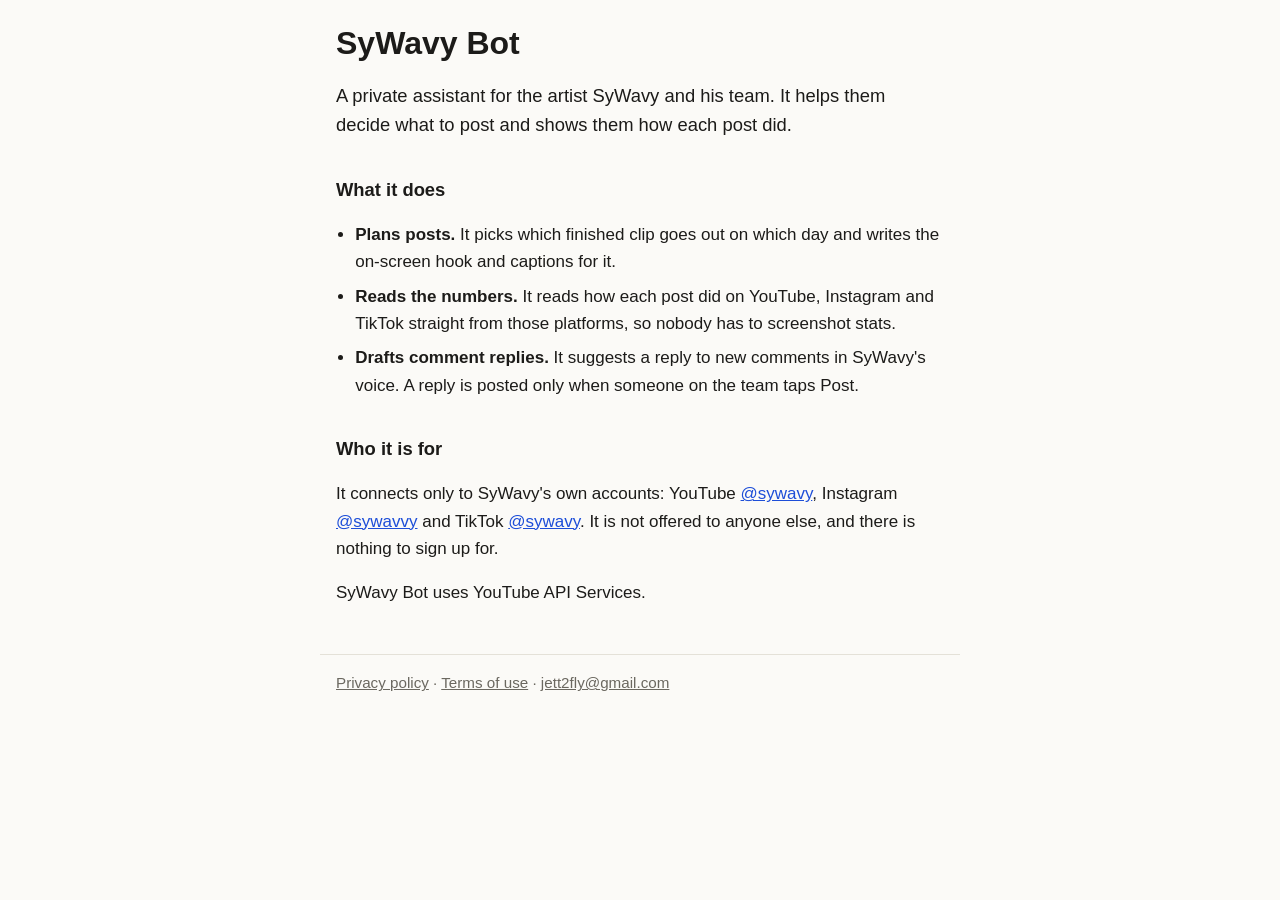
==== index.html @ cb7c3e68 "Home page, privacy policy and terms for SyWavy Bot Co-Authored-By: Claude Opus 5.5 (1M context) <nor" ====
<!doctype html>
<html lang="en">
<head>
<meta charset="utf-8">
<meta name="viewport" content="width=device-width, initial-scale=1">
<title>SyWavy Bot</title>
<meta name="description" content="A private assistant for the artist SyWavy's own social accounts.">
<link rel="stylesheet" href="style.css">
</head>
<body>
<main>
<h1>SyWavy Bot</h1>
<p class="lede">A private assistant for the artist SyWavy and his team. It helps them decide what to post and shows them how each post did.</p>

<h2>What it does</h2>
<ul>
<li><strong>Plans posts.</strong> It picks which finished clip goes out on which day and writes the on-screen hook and captions for it.</li>
<li><strong>Reads the numbers.</strong> It reads how each post did on YouTube, Instagram and TikTok straight from those platforms, so nobody has to screenshot stats.</li>
<li><strong>Drafts comment replies.</strong> It suggests a reply to new comments in SyWavy's voice. A reply is posted only when someone on the team taps Post.</li>
</ul>

<h2>Who it is for</h2>
<p>It connects only to SyWavy's own accounts: YouTube <a href="https://www.youtube.com/@sywavy">@sywavy</a>, Instagram <a href="https://www.instagram.com/sywavvy/">@sywavvy</a> and TikTok <a href="https://www.tiktok.com/@sywavy">@sywavy</a>. It is not offered to anyone else, and there is nothing to sign up for.</p>

<p>SyWavy Bot uses YouTube API Services.</p>
</main>
<footer>
<a href="privacy.html">Privacy policy</a> &middot; <a href="terms.html">Terms of use</a> &middot; <a href="mailto:jett2fly@gmail.com">jett2fly@gmail.com</a>
</footer>
</body>
</html>
---- style.css ----
:root {
  --bg: #fbfaf7;
  --text: #1c1b19;
  --muted: #6b6860;
  --rule: #e4e1d8;
  --link: #1d4ed8;
}
@media (prefers-color-scheme: dark) {
  :root {
    --bg: #141412;
    --text: #ecebe6;
    --muted: #a09d94;
    --rule: #2c2b27;
    --link: #8ab4ff;
  }
}
* { box-sizing: border-box; }
body {
  margin: 0;
  background: var(--bg);
  color: var(--text);
  font: 17px/1.6 -apple-system, BlinkMacSystemFont, "Segoe UI", Roboto, Helvetica, Arial, sans-serif;
}
header, main, footer { max-width: 40rem; margin: 0 auto; padding: 0 16px; }
header { padding-top: 1.5rem; font-size: .95rem; }
header a { color: var(--muted); text-decoration: none; }
main { padding-top: 1.5rem; }
h1 { font-size: 2rem; line-height: 1.2; margin: 0 0 .5rem; }
h2 { font-size: 1.15rem; margin: 2.2rem 0 .4rem; }
.lede { font-size: 1.15rem; }
.meta { color: var(--muted); margin-top: 0; }
ul { padding-left: 1.2rem; }
li { margin: .45rem 0; }
a { color: var(--link); overflow-wrap: anywhere; }
footer {
  margin-top: 3rem;
  padding-top: 1rem;
  padding-bottom: 3rem;
  border-top: 1px solid var(--rule);
  color: var(--muted);
  font-size: .95rem;
}
footer a { color: inherit; }
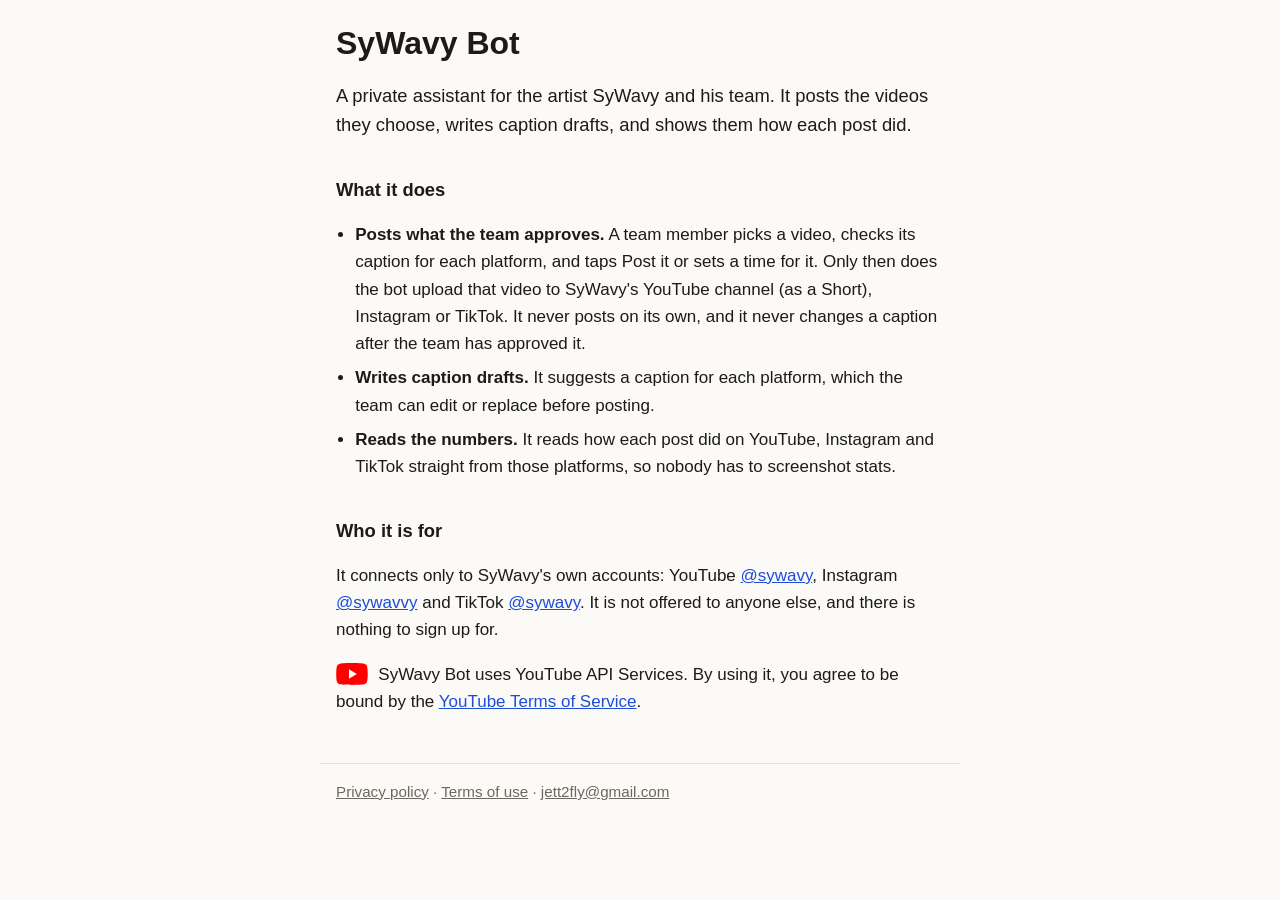
==== commit 15e957c0: "Pages for Google's YouTube API audit: posting, data rules, YouTube logo Says the bot posts a video o" ====
--- a/index.html
+++ b/index.html
@@ -10,19 +10,19 @@
 <body>
 <main>
 <h1>SyWavy Bot</h1>
-<p class="lede">A private assistant for the artist SyWavy and his team. It helps them decide what to post and shows them how each post did.</p>
+<p class="lede">A private assistant for the artist SyWavy and his team. It posts the videos they choose, writes caption drafts, and shows them how each post did.</p>
 
 <h2>What it does</h2>
 <ul>
-<li><strong>Plans posts.</strong> It picks which finished clip goes out on which day and writes the on-screen hook and captions for it.</li>
+<li><strong>Posts what the team approves.</strong> A team member picks a video, checks its caption for each platform, and taps Post it or sets a time for it. Only then does the bot upload that video to SyWavy's YouTube channel (as a Short), Instagram or TikTok. It never posts on its own, and it never changes a caption after the team has approved it.</li>
+<li><strong>Writes caption drafts.</strong> It suggests a caption for each platform, which the team can edit or replace before posting.</li>
 <li><strong>Reads the numbers.</strong> It reads how each post did on YouTube, Instagram and TikTok straight from those platforms, so nobody has to screenshot stats.</li>
-<li><strong>Drafts comment replies.</strong> It suggests a reply to new comments in SyWavy's voice. A reply is posted only when someone on the team taps Post.</li>
 </ul>
 
 <h2>Who it is for</h2>
 <p>It connects only to SyWavy's own accounts: YouTube <a href="https://www.youtube.com/@sywavy">@sywavy</a>, Instagram <a href="https://www.instagram.com/sywavvy/">@sywavvy</a> and TikTok <a href="https://www.tiktok.com/@sywavy">@sywavy</a>. It is not offered to anyone else, and there is nothing to sign up for.</p>
 
-<p>SyWavy Bot uses YouTube API Services.</p>
+<p class="yt"><a href="https://www.youtube.com/@sywavy" aria-label="SyWavy on YouTube"><img src="youtube-icon.svg" alt="YouTube" width="32" height="22"></a> SyWavy Bot uses YouTube API Services. By using it, you agree to be bound by the <a href="https://www.youtube.com/t/terms">YouTube Terms of Service</a>.</p>
 </main>
 <footer>
 <a href="privacy.html">Privacy policy</a> &middot; <a href="terms.html">Terms of use</a> &middot; <a href="mailto:jett2fly@gmail.com">jett2fly@gmail.com</a>
--- a/style.css
+++ b/style.css
@@ -32,6 +32,7 @@
 ul { padding-left: 1.2rem; }
 li { margin: .45rem 0; }
 a { color: var(--link); overflow-wrap: anywhere; }
+.yt img { vertical-align: -5px; margin-right: .35rem; }
 footer {
   margin-top: 3rem;
   padding-top: 1rem;
